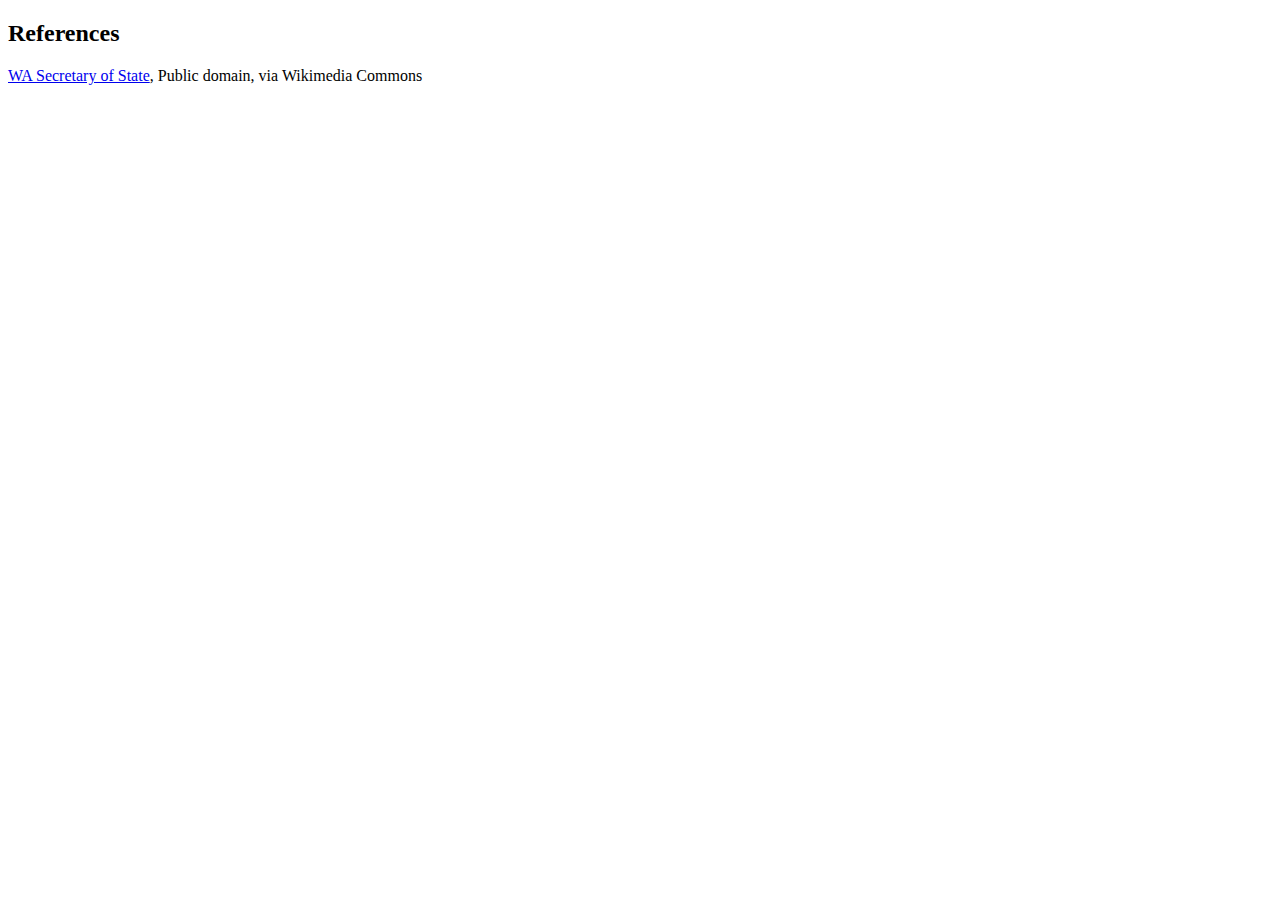
==== info.html @ 2c4bd380 "html elements and some styling" ====
<!DOCTYPE html>
<html lang="en">
<head>
    <meta charset="UTF-8">
    <link rel="stylesheet" href="info-style.css">
    <script src="javascript.js"></script>
    <title>Title</title>
</head>
<body>
    <section>

    </section>
    <section>
        <h2>References</h2>
        <p><a href="https://commons.wikimedia.org/wiki/File:Flag_of_Washington.svg">WA Secretary of State</a>, Public domain, via Wikimedia Commons</p>
    </section>

</body>
</html>
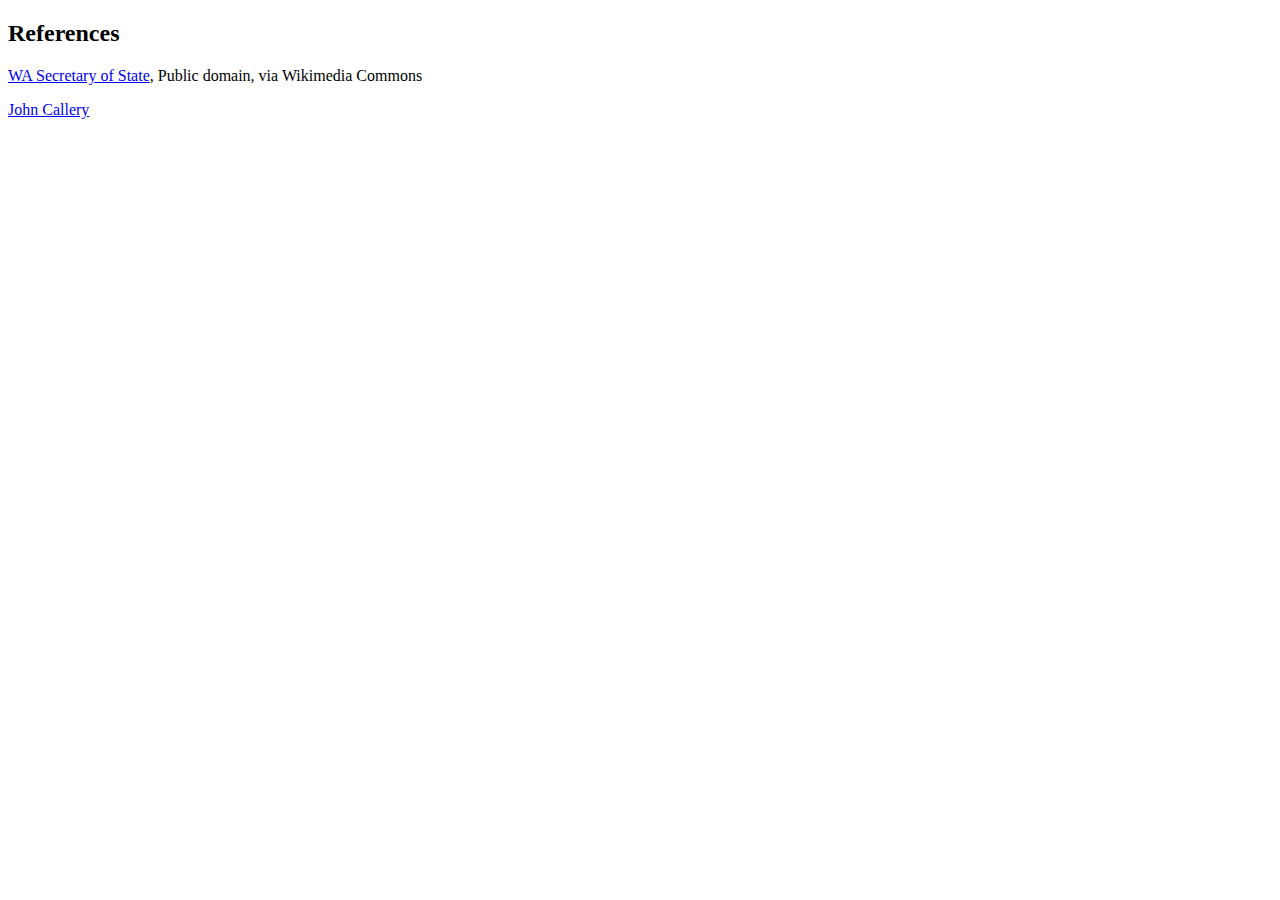
==== commit d0a80e84: "adding olympia - content and style" ====
--- a/info.html
+++ b/info.html
@@ -1,10 +1,12 @@
 <!DOCTYPE html>
-<html lang="en">
+<html lang="en" xmlns="http://www.w3.org/1999/html">
 <head>
     <meta charset="UTF-8">
+    <meta name="viewport" content="width=device-width, initial-scale=1.0">
     <link rel="stylesheet" href="info-style.css">
+    <link rel="icon" type="image/x-icon" href="img/Flag_of_Washington_favicon.svg.png">
     <script src="javascript.js"></script>
-    <title>Title</title>
+    <title>Info</title>
 </head>
 <body>
     <section>
@@ -13,6 +15,7 @@
     <section>
         <h2>References</h2>
         <p><a href="https://commons.wikimedia.org/wiki/File:Flag_of_Washington.svg">WA Secretary of State</a>, Public domain, via Wikimedia Commons</p>
+        <p><a href="https://www.pexels.com/@john-callery-3749962/">John Callery</a></p>
     </section>
 
 </body>
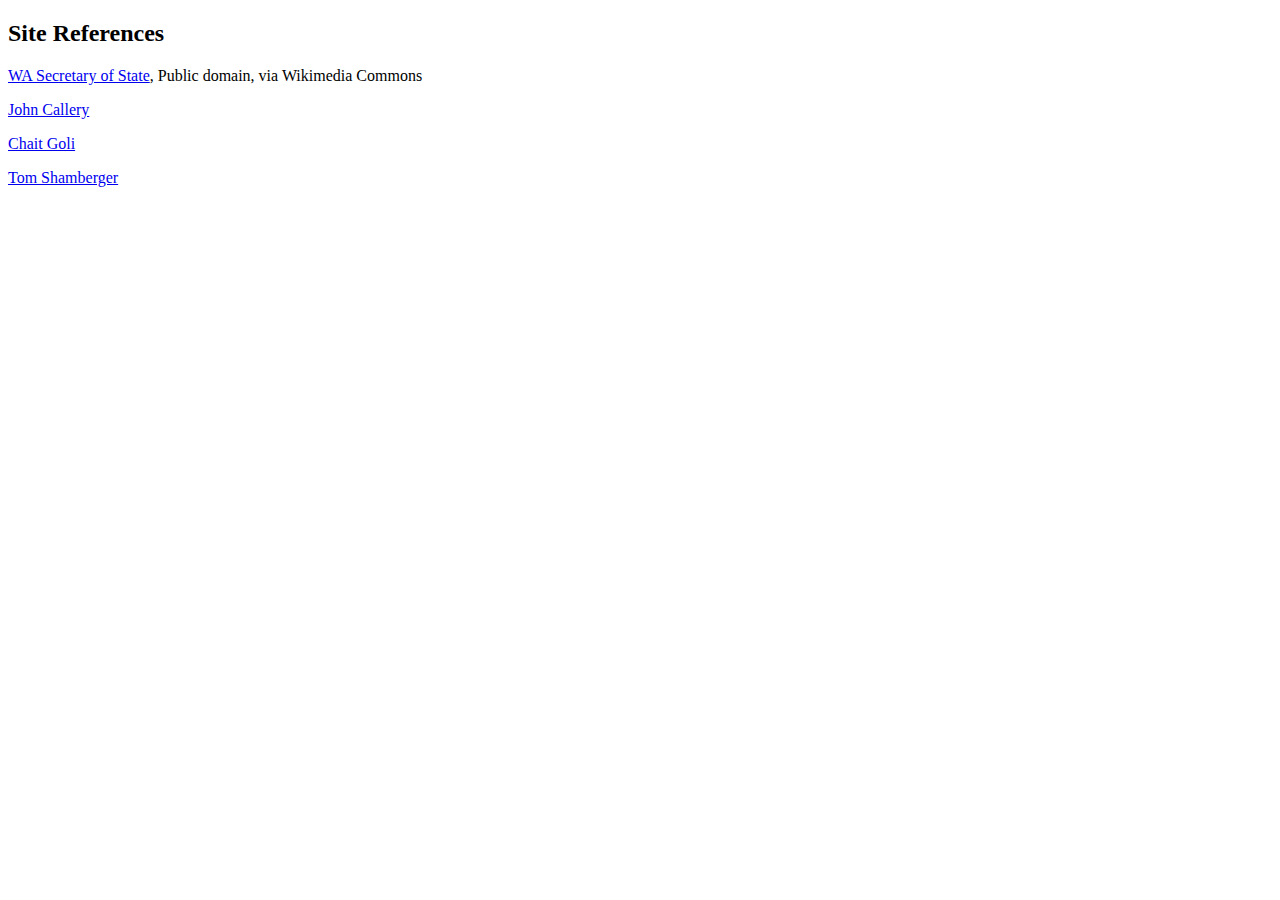
==== commit 50561d4e: "adding Seattle and Spokane" ====
--- a/info.html
+++ b/info.html
@@ -13,9 +13,11 @@
 
     </section>
     <section>
-        <h2>References</h2>
+        <h2>Site References</h2>
         <p><a href="https://commons.wikimedia.org/wiki/File:Flag_of_Washington.svg">WA Secretary of State</a>, Public domain, via Wikimedia Commons</p>
         <p><a href="https://www.pexels.com/@john-callery-3749962/">John Callery</a></p>
+        <p><a href="https://www.pexels.com/@chaitaastic/">Chait Goli</a></p>
+        <p><a href="https://www.pexels.com/@tom-shamberger-5308978/">Tom Shamberger</a></p>
     </section>
 
 </body>
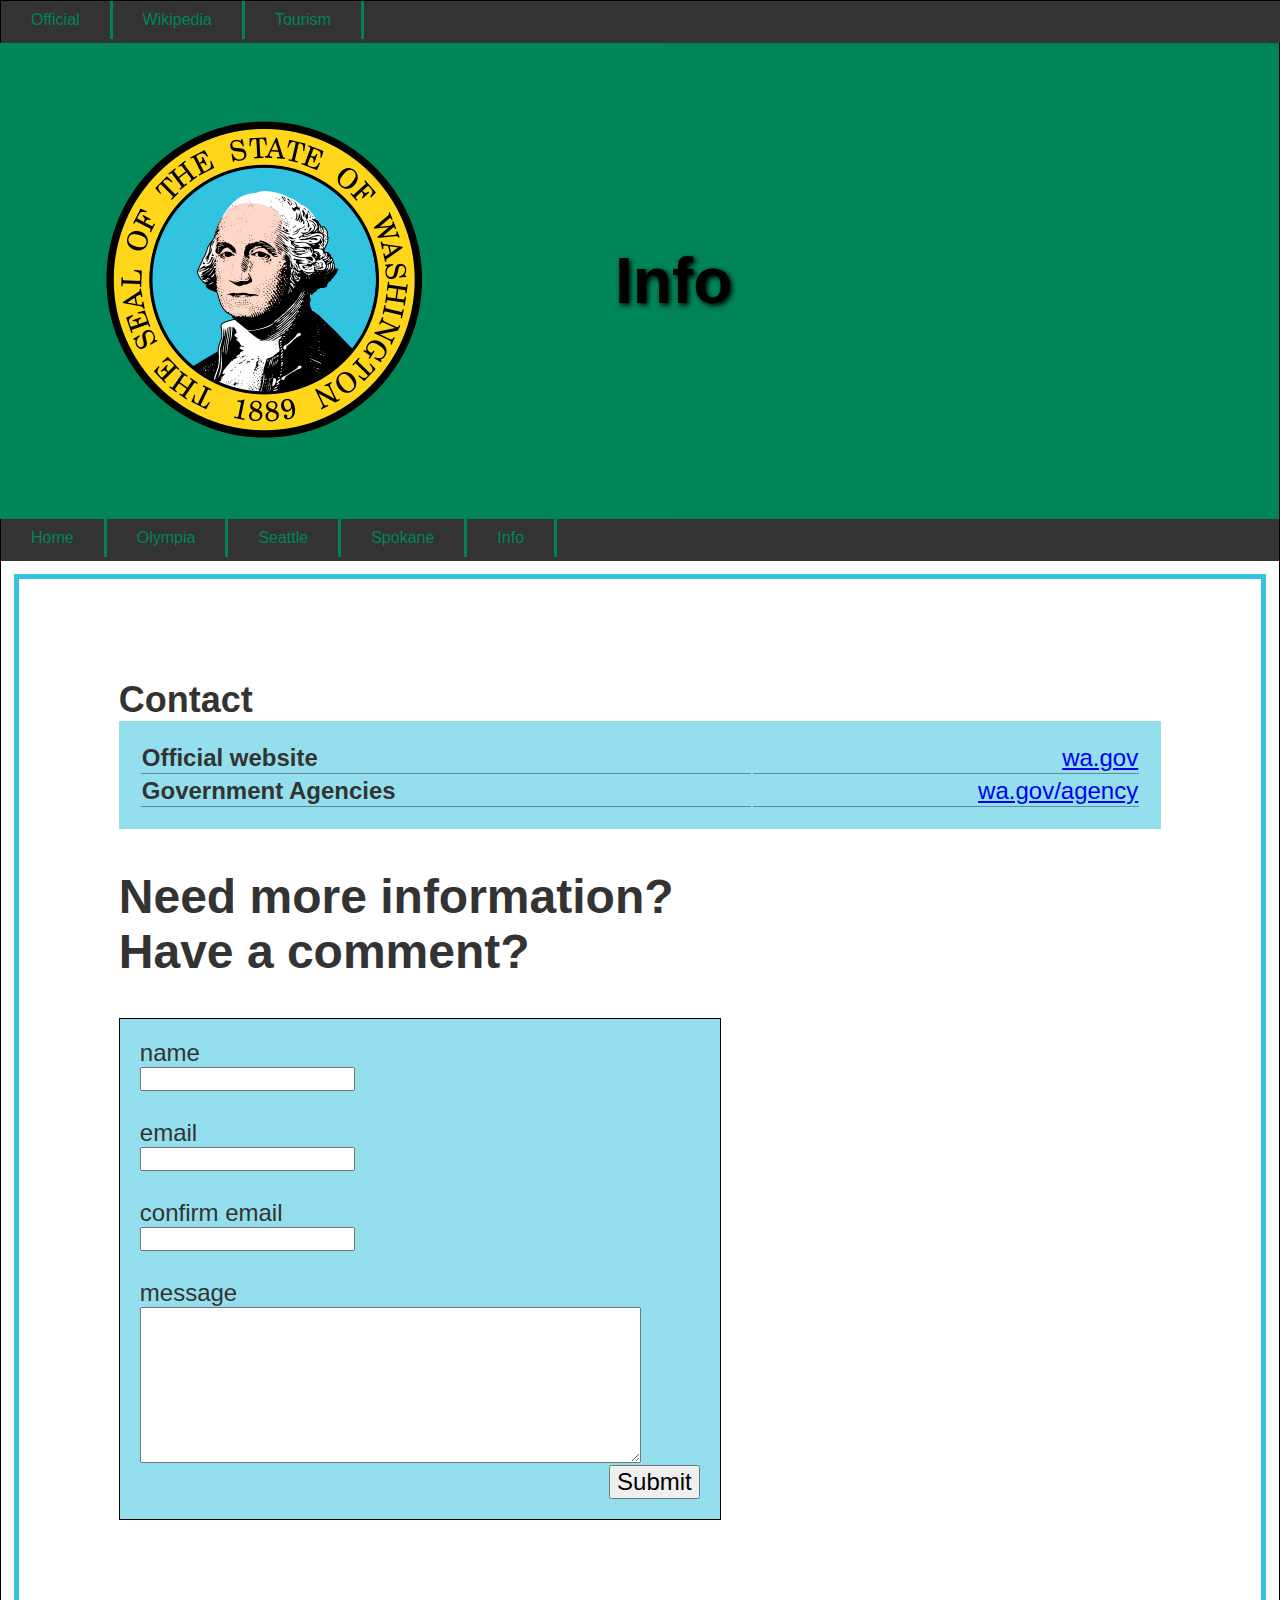
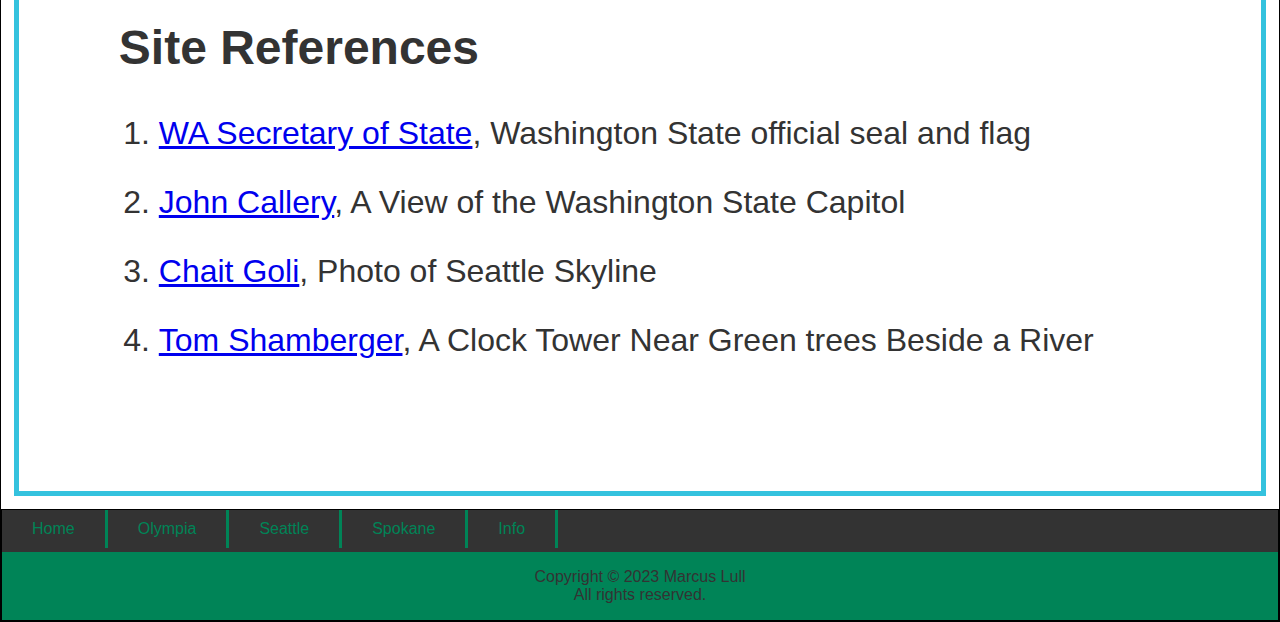
==== commit 0b3232e6: "adding info content and style" ====
--- a/info.html
+++ b/info.html
@@ -3,22 +3,104 @@
 <head>
     <meta charset="UTF-8">
     <meta name="viewport" content="width=device-width, initial-scale=1.0">
+    <link rel="stylesheet" href="style.css">
     <link rel="stylesheet" href="info-style.css">
     <link rel="icon" type="image/x-icon" href="img/Flag_of_Washington_favicon.svg.png">
     <script src="javascript.js"></script>
     <title>Info</title>
 </head>
 <body>
-    <section>
+<header>
+    <div class="externalNav">
+        <nav>
+            <ul>
+                <li><a href="https://wa.gov/">Official</a></li>
+                <li><a href="https://en.wikipedia.org/wiki/Washington_(state)">Wikipedia</a></li>
+                <li><a href="https://stateofwatourism.com/">Tourism</a></li>
+            </ul>
+        </nav>
+    </div>
+    <div class="hero">
+        <img src="img/Flag_of_Washington_512.svg.png" alt="Washington State official seal and flag">
+        <div class="title">
+            <h1>Info</h1>
+            <p>
 
-    </section>
-    <section>
-        <h2>Site References</h2>
-        <p><a href="https://commons.wikimedia.org/wiki/File:Flag_of_Washington.svg">WA Secretary of State</a>, Public domain, via Wikimedia Commons</p>
-        <p><a href="https://www.pexels.com/@john-callery-3749962/">John Callery</a></p>
-        <p><a href="https://www.pexels.com/@chaitaastic/">Chait Goli</a></p>
-        <p><a href="https://www.pexels.com/@tom-shamberger-5308978/">Tom Shamberger</a></p>
-    </section>
+            </p>
+        </div>
+    </div>
+    <div class="internalNav">
+        <nav>
+            <ul>
+                <li><a href="index.html">Home</a></li>
+                <li><a href="olympia.html">Olympia</a></li>
+                <li><a href="seattle.html">Seattle</a></li>
+                <li><a href="spokane.html">Spokane</a></li>
+                <li><a href="info.html">Info</a></li>
+            </ul>
+        </nav>
+    </div>
+</header>
+<main>
+    <div class="content">
+        <section class="form">
+            <h2>Need more information? <br>Have a comment?</h2>
+            <form action="" method="post">
+                <div id="name"><label for="nameInput" id="nameLabel">name</label><input type="text" name="name" id="nameInput"></div>
+                <div id="email"><label for="emailInput" id="emailLabel">email</label><input type="email" name="email" id="emailInput"></div>
+                <div id="confirmEmail"><label for="confirmEmailInput" id="confirmEmailLabel">confirm email</label><input type="email" name="email" id="confirmEmailInput"></div>
+                <div id="message"><label for="messageInput" id="messageLabel">message</label><textarea name="message" id="messageInput" cols="60" rows="10"></textarea></div>
+                <div id="submit"><button type="submit">Submit</button></div>
+
+            </form>
+        </section>
+        <section>
+            <h2>Site References</h2>
+            <ol>
+                <li><p><a href="https://commons.wikimedia.org/wiki/File:Flag_of_Washington.svg" target="_blank">
+                    WA Secretary of State</a>, Washington State official seal and flag</p></li>
+                <li><p><a href="https://www.pexels.com/@john-callery-3749962/" target="_blank">
+                    John Callery</a>, A View of the Washington State Capitol</p></li>
+                <li><p><a href="https://www.pexels.com/@chaitaastic/" target="_blank">
+                    Chait Goli</a>, Photo of Seattle Skyline</p></li>
+                <li><p><a href="https://www.pexels.com/@tom-shamberger-5308978/" target="_blank">
+                    Tom Shamberger</a>, A Clock Tower Near Green trees Beside a River</p></li>
+            </ol>
+        </section>
+    </div>
+    <aside>
+        <table>
+            <caption>Contact</caption>
+            <tr>
+                <th>Official website</th>
+                <td><a href="https://wa.gov/" target="_blank">wa.gov</a></td>
+            </tr>
+            <tr>
+                <th>Government Agencies</th>
+                <td><a href="https://wa.gov/agency" target="_blank">wa.gov/agency</a></td>
+            </tr>
+        </table>
+    </aside>
+</main>
+
+<footer>
+    <div class="internalNav">
+        <nav>
+            <ul>
+                <li><a href="index.html">Home</a></li>
+                <li><a href="olympia.html">Olympia</a></li>
+                <li><a href="seattle.html">Seattle</a></li>
+                <li><a href="spokane.html">Spokane</a></li>
+                <li><a href="info.html">Info</a></li>
+            </ul>
+        </nav>
+    </div>
+    <p>
+        Copyright © 2023 Marcus Lull
+        <br>
+        All rights reserved.
+    </p>
+</footer>
 
 </body>
 </html>--- a/style.css
+++ b/style.css
@@ -0,0 +1,201 @@
+body {
+    border: 1px solid black;
+    margin: 0;
+    font-family: sans-serif;
+}
+    header {
+        background-color:rgb(0,132,87);
+    }
+        .externalNav {
+            width: 100vw;
+            background-color: #333;
+        }
+            .externalNav ul {
+                list-style-type: none;
+                display: inline-block;
+                margin: 0;
+                padding: 0;
+            }
+                .externalNav ul li {
+                    float: left;
+                    padding: 10px 30px;
+                    border-right: 3px solid rgb(0,132,87);
+                    text-align: center;
+                }
+                    .externalNav ul li a {
+                        color: rgb(0,132,87);
+                        text-decoration: none;
+                    }
+        .hero {
+            display: flex;
+            flex-direction: row;
+            justify-content: center;
+        }
+            .title {
+                display: flex;
+                flex-direction: column;
+                justify-content: center;
+                margin-left: -50px;
+            }
+                header h1 {
+                    margin: 0;
+                    color: black;
+                    font-size: 4em;
+                    text-shadow: 2px 2px 5px;
+                    min-width: 800px;
+                }
+                header p {
+                    margin: 0;
+                    color: #212121;
+                    font-size: 3em;
+                    text-shadow: 1px 1px 5px;
+                    min-width: 800px;
+                }
+        .internalNav {
+            width: 100vw;
+            background-color: #333;
+        }
+            .internalNav ul {
+                list-style-type: none;
+                display: inline-block;
+                margin: 0;
+                padding: 0;
+            }
+                .internalNav ul li {
+                    float: left;
+                    padding: 10px 30px;
+                    border-right: 3px solid rgb(0,132,87);
+                    text-align: center;
+                }
+                    .internalNav ul li a {
+                        color: rgb(0,132,87);
+                        text-decoration: none;
+                    }
+
+
+    main {
+        border: 5px solid #34C2DE;
+        margin: 1vw;
+        padding: 100px;
+        display: flex;
+        flex-direction: row;
+        color: #333;
+    }
+        .content {
+            font-size: 2em;
+            min-width: 600px;
+        }
+        aside {
+            font-size: 1.5em;
+            margin-left: 50px;
+        }
+            table {
+                width: 400px;
+                background-color: rgba(52, 194, 222, 0.53);
+                padding: 20px;
+            }
+                table caption {
+                    font-size: 1.5em;
+                    font-weight: bold;
+                }
+                th, td {
+                    border-bottom: 1px solid rgba(51, 51, 51, 0.49);
+                }
+                th {
+                    text-align: left;
+                }
+                td {
+                    text-align: right;
+                }
+
+
+    footer {
+        border: 1px solid black;
+        background-color:rgb(0,132,87);
+        margin: 0;
+    }
+        .internalNav {
+            width: 100%;
+            background-color: #333;
+        }
+            .internalNav ul {
+                list-style-type: none;
+                display: inline-block;
+                margin: 0;
+                padding: 0;
+            }
+                .internalNav ul li {
+                    float: left;
+                    padding: 10px 30px;
+                    border-right: 3px solid rgb(0,132,87);
+                    text-align: center;
+                }
+                    .internalNav ul li a {
+                        color: rgb(0,132,87);
+                        text-decoration: none;
+                    }
+        footer p {
+            color: #333;
+            text-align: center;
+        }
+
+
+ul li:hover {
+    background-color: #111;
+    transform: scale(120%);
+    border: none;
+}
+
+
+@media screen and (max-width: 1300px) {
+    main {
+        flex-direction: column-reverse;
+    }
+        aside {
+            margin: 0;
+        }
+            aside table {
+                width: 100%;
+            }
+                aside table caption {
+                    text-align: left;
+                }
+}
+
+@media screen and (max-width: 1100px) {
+    .hero {
+        flex-direction: column;
+    }
+        .hero img {
+            margin: 0;
+        }
+        .title {
+            text-align: center;
+            margin: -50px 0 50px 0;
+        }
+            header h1 {
+                font-size: 3em;
+                min-width: 0;
+            }
+            header p {
+                font-size: 2em;
+                min-width: 0;
+            }
+}
+
+    @media screen and (max-width: 800px) {
+        .content {
+            min-width: 0;
+        }
+    }
+
+    @media screen and (max-width: 600px) {
+            .internalNav ul {
+                display: flex;
+                flex-direction: column;
+            }
+        main {
+            margin: 5px;
+            padding: 50px 10px;
+        }
+    }--- a/info-style.css
+++ b/info-style.css
@@ -0,0 +1,78 @@
+.form form {
+    border: 1px solid black;
+    background-color:  rgba(52, 194, 222, 0.53);
+    position: relative;
+    height: 500px;
+    width: 600px;
+    margin-bottom: 100px;
+}
+    #name, #email, #confirmEmail, #message, #submit {
+        position: absolute;
+    }
+    #name {
+        top: 20px;
+        left: 20px;
+        display: flex;
+        flex-direction: column;
+
+    }
+        #nameLabel {
+            font-size: .75em;
+        }
+        #nameInput {
+            font-size: .5em;
+        }
+    #email {
+        top: 100px;
+        left: 20px;
+        display: flex;
+        flex-direction: column;
+    }
+        #emailLabel {
+            font-size: .75em;
+        }
+        #emailInput {
+            font-size: .5em;
+        }
+    #confirmEmail {
+        top: 180px;
+        left: 20px;
+        display: flex;
+        flex-direction: column;
+    }
+        #confirmEmailLabel {
+            font-size: .75em;
+        }
+        #confirmEmailInput {
+            font-size: .5em;
+        }
+    #message {
+        top: 260px;
+        left: 20px;
+        display: flex;
+        flex-direction: column;
+    }
+        #messageLabel {
+            font-size: .75em;
+        }
+        #messageInput {
+            max-width: 550px;
+            max-height: 150px;
+        }
+    #submit {
+        bottom: 20px;
+        right: 20px;
+    }
+        #submit button {
+            font-size: .75em;
+        }
+
+@media screen and (max-width: 800px) {
+    .form form {
+        height: 500px;
+        width: 400px;
+    }
+        #messageInput {
+            max-width: 350px;
+        }
+}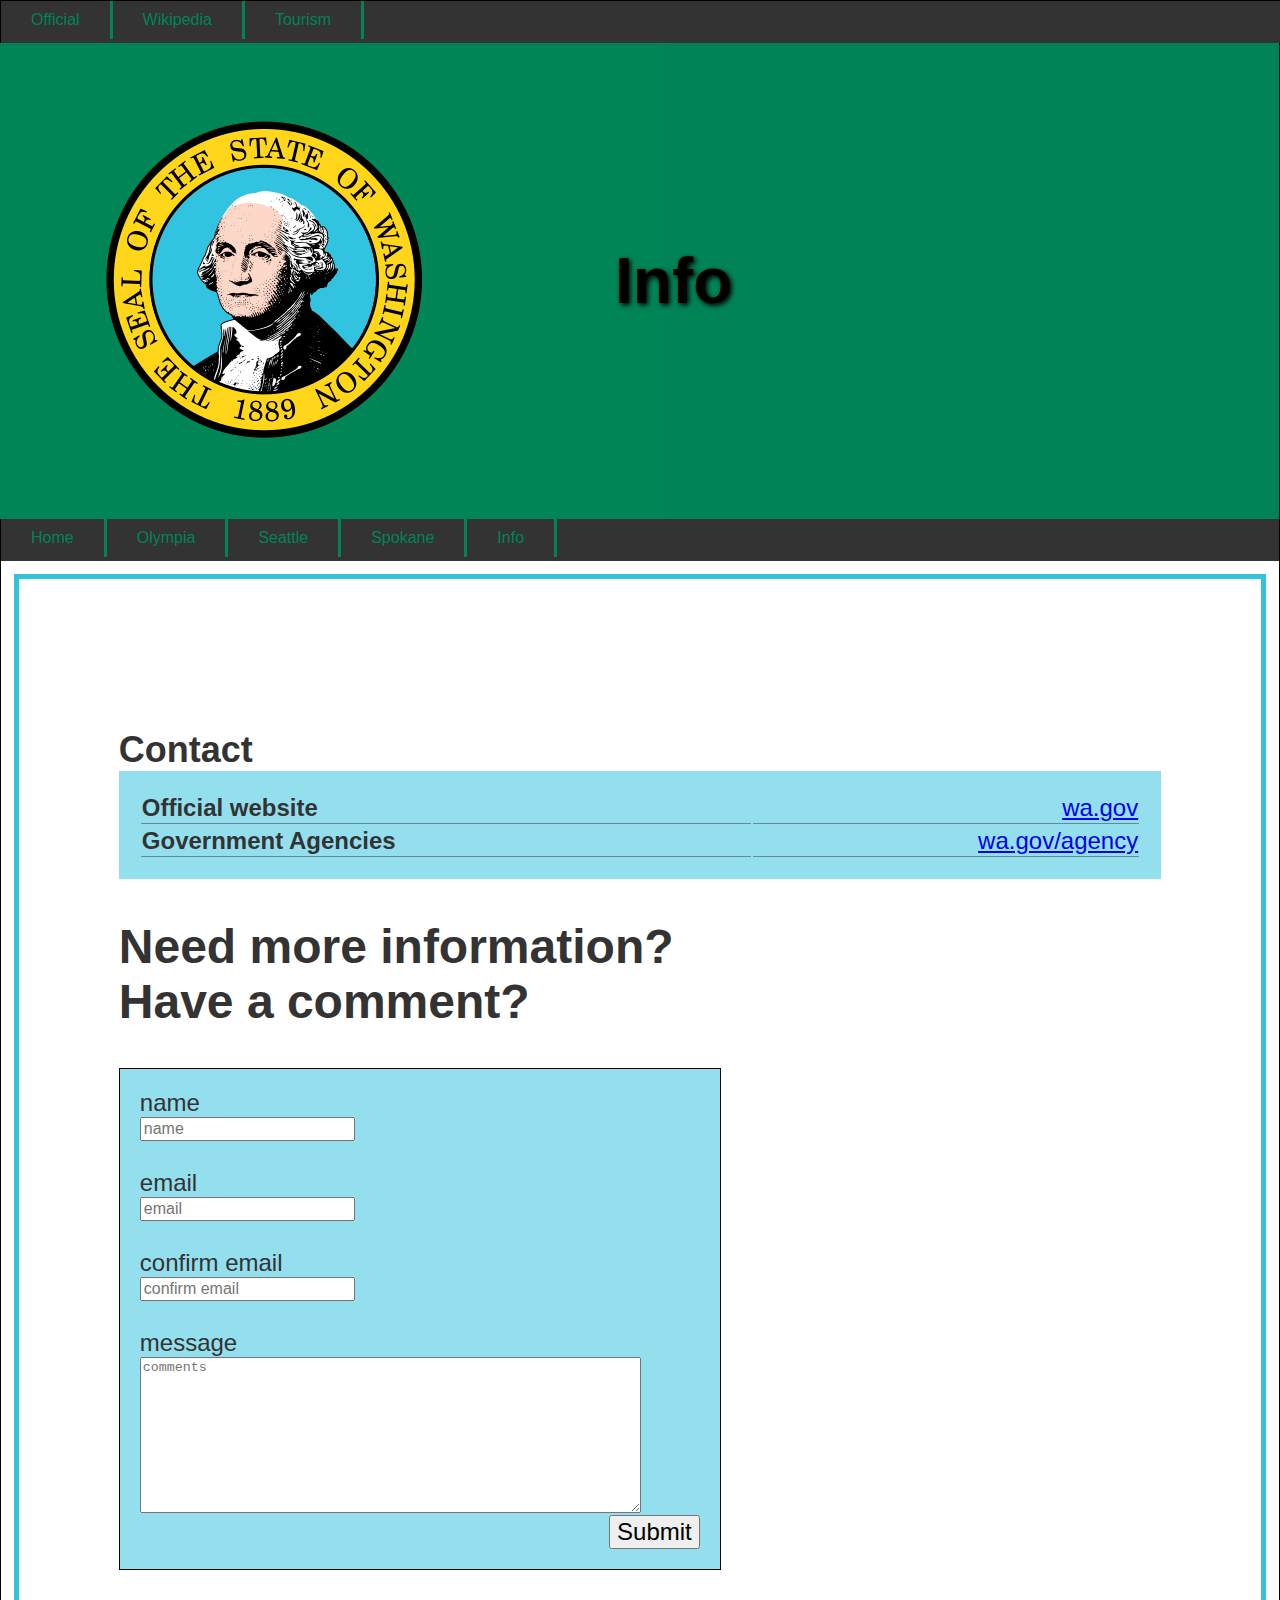
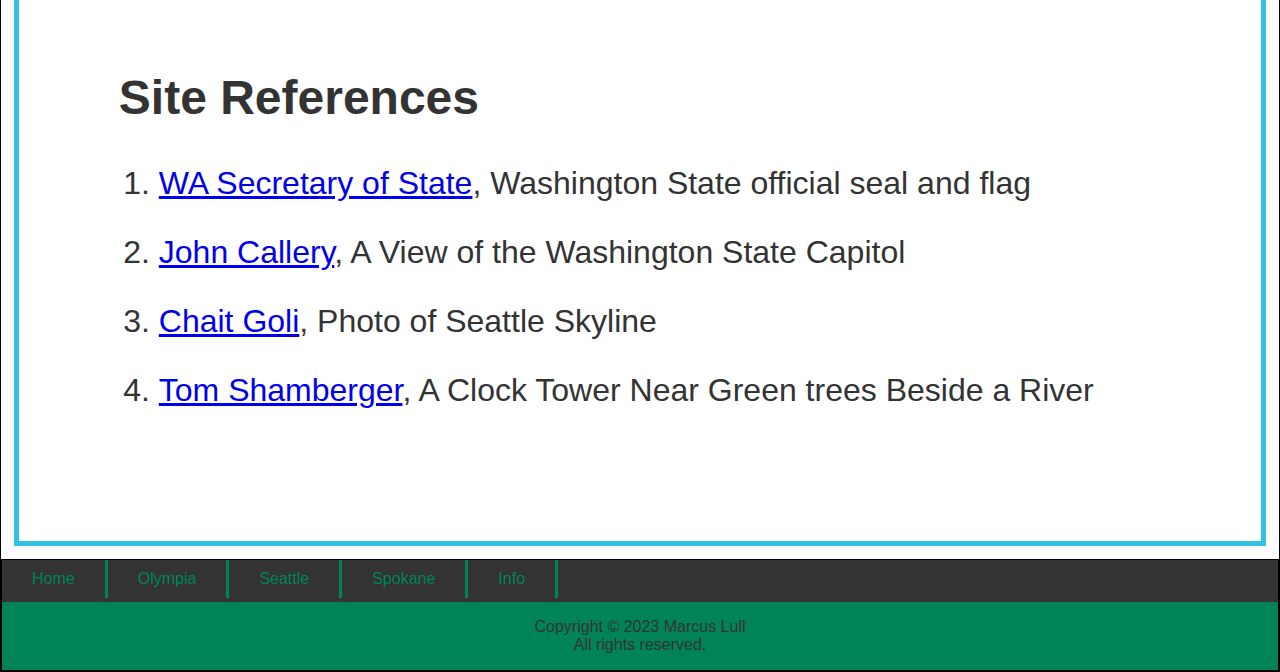
==== commit 7fe73ecd: "adding content for each page" ====
--- a/info.html
+++ b/info.html
@@ -6,7 +6,7 @@
     <link rel="stylesheet" href="style.css">
     <link rel="stylesheet" href="info-style.css">
     <link rel="icon" type="image/x-icon" href="img/Flag_of_Washington_favicon.svg.png">
-    <script src="javascript.js"></script>
+    <script src="javascript.js" defer></script>
     <title>Info</title>
 </head>
 <body>
@@ -14,9 +14,9 @@
     <div class="externalNav">
         <nav>
             <ul>
-                <li><a href="https://wa.gov/">Official</a></li>
-                <li><a href="https://en.wikipedia.org/wiki/Washington_(state)">Wikipedia</a></li>
-                <li><a href="https://stateofwatourism.com/">Tourism</a></li>
+                <li><a href="https://wa.gov/" target="_blank">Official</a></li>
+                <li><a href="https://en.wikipedia.org/wiki/Washington_(state)" target="_blank">Wikipedia</a></li>
+                <li><a href="https://stateofwatourism.com/" target="_blank">Tourism</a></li>
             </ul>
         </nav>
     </div>
@@ -45,12 +45,12 @@
     <div class="content">
         <section class="form">
             <h2>Need more information? <br>Have a comment?</h2>
-            <form action="" method="post">
-                <div id="name"><label for="nameInput" id="nameLabel">name</label><input type="text" name="name" id="nameInput"></div>
-                <div id="email"><label for="emailInput" id="emailLabel">email</label><input type="email" name="email" id="emailInput"></div>
-                <div id="confirmEmail"><label for="confirmEmailInput" id="confirmEmailLabel">confirm email</label><input type="email" name="email" id="confirmEmailInput"></div>
-                <div id="message"><label for="messageInput" id="messageLabel">message</label><textarea name="message" id="messageInput" cols="60" rows="10"></textarea></div>
-                <div id="submit"><button type="submit">Submit</button></div>
+            <form id="infoForm">
+                <div id="name"><label for="nameInput" id="nameLabel">name</label><input type="text" name="name" id="nameInput" placeholder="name"></div>
+                <div id="email"><label for="emailInput" id="emailLabel">email</label><input type="email" name="email" id="emailInput" placeholder="email"></div>
+                <div id="confirmEmail"><label for="confirmEmailInput" id="confirmEmailLabel">confirm email</label><input type="email" name="email" id="confirmEmailInput" placeholder="confirm email"></div>
+                <div id="message"><label for="messageInput" id="messageLabel">message</label><textarea name="message" id="messageInput" cols="60" rows="10" placeholder="comments"></textarea></div>
+                <div id="submit"><input type="submit"></div>
 
             </form>
         </section>
--- a/style.css
+++ b/style.css
@@ -93,6 +93,7 @@
                 width: 400px;
                 background-color: rgba(52, 194, 222, 0.53);
                 padding: 20px;
+                margin-top: 50px;
             }
                 table caption {
                     font-size: 1.5em;
@@ -107,6 +108,9 @@
                 td {
                     text-align: right;
                 }
+            #notableCities tr td {
+                text-align: left;
+            }
 
 
     footer {
--- a/info-style.css
+++ b/info-style.css
@@ -63,7 +63,7 @@
         bottom: 20px;
         right: 20px;
     }
-        #submit button {
+        #submit input {
             font-size: .75em;
         }
 
